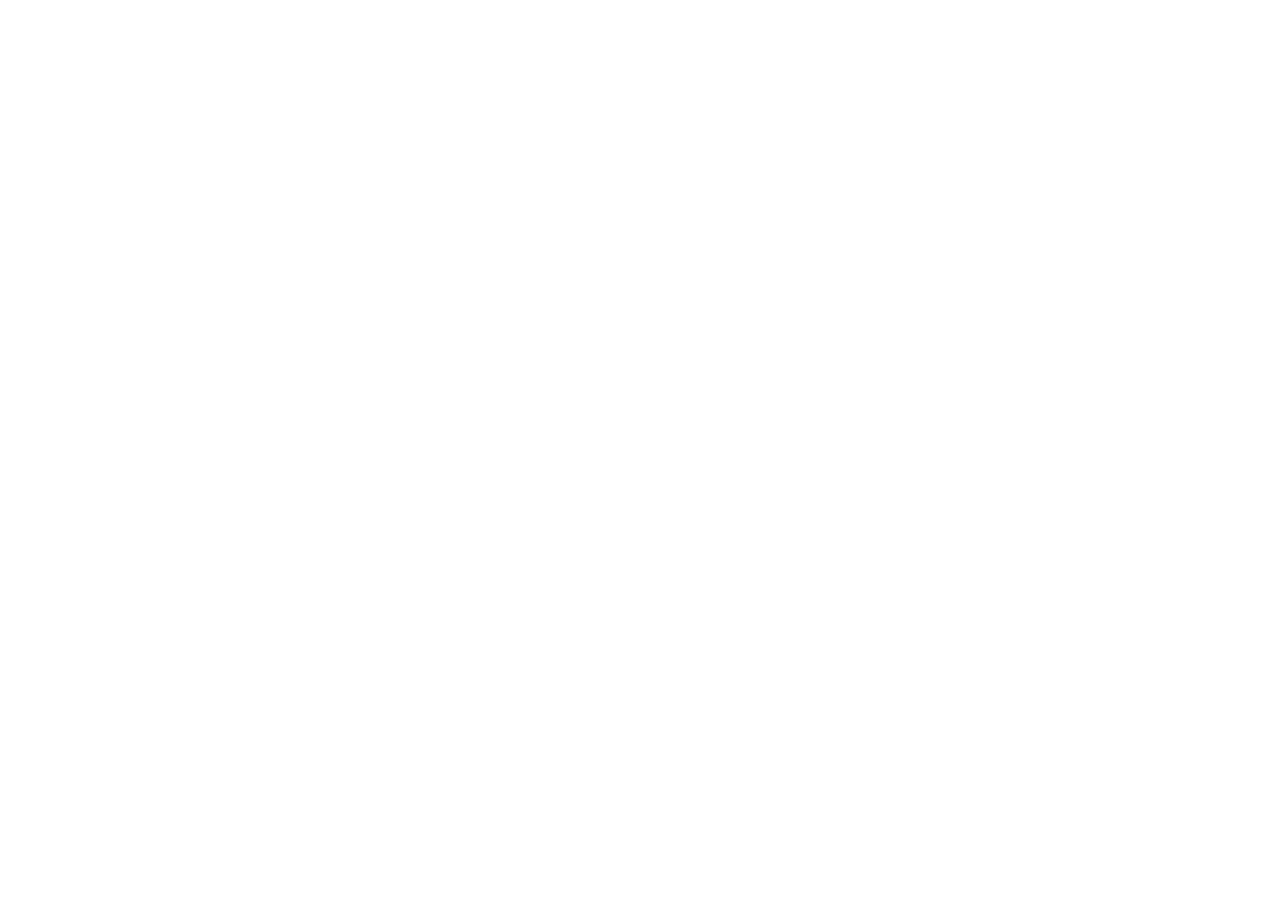
==== pagina2.html @ 8d450922 "Aanpassing" ====
<!DOCTYPE html>
<html lang="en">
<head>
    <meta charset="UTF-8">
    <meta name="viewport" content="width=device-width, initial-scale=1.0">
    <title>Document</title>
</head>
<body>
    
</body>
</html>
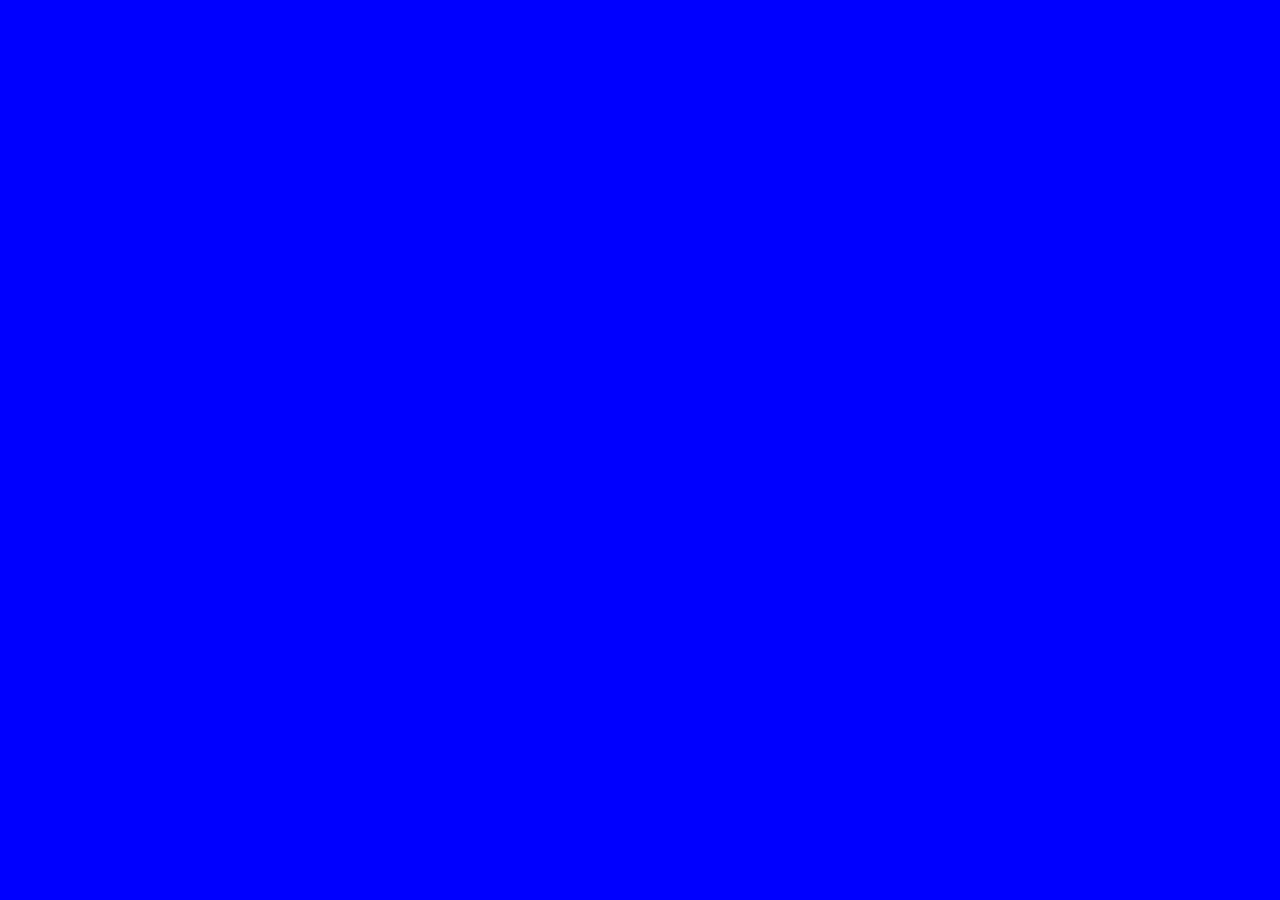
==== commit 51f46e49: "Aanpassing" ====
--- a/pagina2.html
+++ b/pagina2.html
@@ -1,11 +1,12 @@
 <!DOCTYPE html>
-<html lang="en">
+<html lang="nl">
 <head>
     <meta charset="UTF-8">
     <meta name="viewport" content="width=device-width, initial-scale=1.0">
-    <title>Document</title>
+    <title>Mijn Beekse Bergen</title>
+    <link rel="stylesheet" href="style.css">
 </head>
-<body>
+<body class="pagina2">
     
 </body>
 </html>--- a/style.css
+++ b/style.css
@@ -0,0 +1,150 @@
+/**************/
+/* CSS REMEDY */
+/**************/
+*, *::after, *::before {
+  box-sizing:border-box;  
+}
+
+
+
+
+
+
+/*********************/
+/* CUSTOM PROPERTIES */
+/*********************/
+:root {
+	padding: 0;
+	margin: 0;
+}
+
+body {
+	margin: 0;
+	font-family: sans-serif;
+}
+
+
+
+/****************/
+/* JOUW STYLING */
+/****************/
+
+/* jouw code */
+
+header {
+	position: sticky;
+	top: 0;
+	z-index: 9999;
+
+}
+
+nav {
+	background: #596831;
+}
+
+nav img {
+	position: relative;
+	height: 1.9em;
+	margin-top: 1em;
+	margin-bottom: 0.5em;
+	padding: 0;
+	right: 4rem;
+}
+
+section:nth-of-type(1) {
+	display: grid;
+	background: #f0ead9;
+	margin: 1em;
+	place-content: center;
+}
+
+video {
+	max-width: 100vw;
+}
+
+section:nth-of-type(1) h2, p {
+	display: grid;
+	place-content: center;
+}
+
+a:nth-of-type(1) {
+	color: white;
+	background: #596831;
+	font-size: 2em;
+	border: none;
+	padding: 1em;
+	margin: 3em;
+	margin-bottom: 1em;
+	margin-top: 0;
+	text-align: center;
+}
+
+a:nth-of-type(2) {
+	color: white;
+	background: #e84c0e;
+	font-size: 2em;
+	border: none;
+	padding: 1em;
+	margin: 3em;
+	margin-top: 0;
+	margin-bottom: 1em;
+	text-align: center;
+}
+
+section:nth-of-type(2) {
+	display: grid;
+	justify-content: center;
+}
+
+section:nth-of-type(2) h2 {
+	font-size: 2em;
+	font-weight: 600;
+}
+
+img {
+	width: 21em;
+	height: 15em;
+}
+
+iframe {
+	max-width: 100vw;
+}
+
+section:nth-of-type(3) {
+	margin: 1em;
+}
+
+section:nth-of-type(3) h2 {
+	font-weight: 550;
+}
+
+section:nth-of-type(3) p {
+	font-weight: 300;
+}
+
+section:nth-of-type(3) ul {
+	line-height: 2em;
+}
+
+section:nth-of-type(3) li {
+	font-weight: 300;
+	list-style: "✔️";
+}
+
+button:nth-of-type(1) {
+	background: #e84c0e;
+	border: none;
+	font-size: 1.2em;
+	padding: 2em;
+
+}
+
+button:nth-of-type(2) {
+	font-size: 1.2em;
+	background: white;
+	border-color: #7f7f7f;
+}
+
+body.pagina2 {
+	background: blue;
+}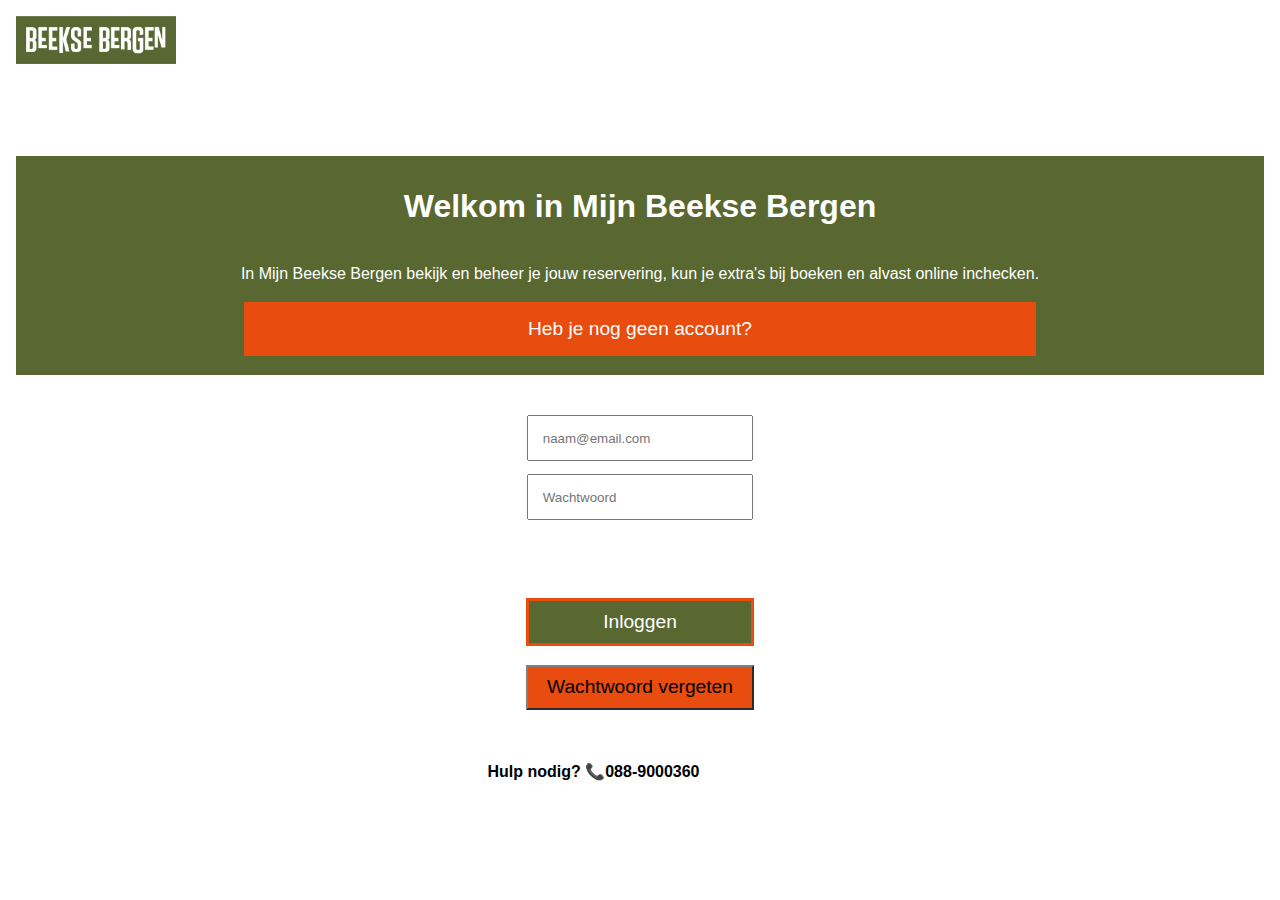
==== commit feb80396: "Aanpassing" ====
--- a/pagina2.html
+++ b/pagina2.html
@@ -7,6 +7,33 @@
     <link rel="stylesheet" href="style.css">
 </head>
 <body class="pagina2">
+    <header>
+
+        <nav>
+            <img src="images/Logo2.webp" alt="">
+            <!--Foto van https://mijn.beeksebergen.nl/-->
+        </nav>
+    </header>
+    <main>
+        <section>
+        <h1>
+            Welkom in Mijn Beekse Bergen
+        </h1>
+        <p>
+            In Mijn Beekse Bergen bekijk en beheer je jouw reservering, kun je extra's bij boeken en alvast online inchecken.
+        </p>
+        <button>
+            Heb je nog geen account?
+        </button>
+    </section>
+    <section>
+        <input type="email" placeholder="naam@email.com">
+        <input type="password" placeholder="Wachtwoord">
+        <button>Inloggen</button>
+        <button>Wachtwoord vergeten</button>
+        <h2>Hulp nodig? 📞088-9000360</h2>
+    </section>
+    </main>
     
 </body>
 </html>--- a/style.css
+++ b/style.css
@@ -21,15 +21,15 @@
 body {
 	margin: 0;
 	font-family: sans-serif;
-}
-
-
-
-/****************/
-/* JOUW STYLING */
-/****************/
-
-/* jouw code */
+	max-width: 100vw;
+}
+
+
+
+
+/***************/
+/*EERSTE PAGINA*/
+/***************/
 
 header {
 	position: sticky;
@@ -133,18 +133,119 @@
 
 button:nth-of-type(1) {
 	background: #e84c0e;
-	border: none;
+	border: #e84c0e solid;
 	font-size: 1.2em;
-	padding: 2em;
-
+	padding: .5em;
+	color: white;
 }
 
 button:nth-of-type(2) {
 	font-size: 1.2em;
 	background: white;
 	border-color: #7f7f7f;
-}
+	padding: .5em;
+}
+
+iframe {
+	width: 22em;
+	max-width: 100vw;
+}
+
+input {
+	padding: 1em;
+	margin-bottom: .5em;
+}
+
+/***************/
+/*TWEEDE PAGINA*/
+/***************/
+
 
 body.pagina2 {
-	background: blue;
+	background-image: url(images/AchtergrondLeeuw.png);
+	background-size: cover;
+    background-position: 200vw;
+    background-attachment: fixed;
+}
+
+body.pagina2 nav {
+	background-color: white;
+}
+
+body.pagina2 img {
+	position: relative;
+	width: 10em;
+	height: 3em;
+	right: -1rem;
+}
+
+body.pagina2 section:nth-of-type(1) {
+	display: grid;
+	place-content: center;
+	margin: 1em;
+	margin-top: 5em;
+	margin-bottom: 0;
+	color: white;
+	background: #596831;
+
+}
+
+body.pagina2 section:nth-of-type(1) h1, p {
+	display: grid;
+	place-content: center;
+}
+
+body.pagina2 section:nth-of-type(1) h1 {
+	margin: 1em 1em 1em 1em;
+}
+
+body.pagina2 section:nth-of-type(1) p {
+	font-weight: 300;
+	margin: 0.5em 1em 0 1em;
+}
+
+body.pagina2 section:nth-of-type(1) button {
+	padding: 1rem 2rem;
+	border: none;
+	color: white;
+	margin: 1em;
+}
+
+body.pagina2 section:nth-of-type(2) {
+	background: white;
+	margin-left: 1em;
+	margin-right: 1em;
+}
+
+body.pagina2 section:nth-of-type(2) input {
+	margin: 3em;
+	padding: 1em;
+}
+
+body.pagina2 section:nth-of-type(2) input:nth-of-type(1) {
+	margin-bottom: .5em;
+}
+
+body.pagina2 section:nth-of-type(2) input:nth-of-type(2) {
+	margin-top: .5em;
+}
+
+body.pagina2 section:nth-of-type(2) button {
+	margin: 2em;
+}
+
+body.pagina2 section:nth-of-type(2) button:nth-of-type(1) {
+	background: #596831;
+	margin-bottom: .5em;
+	padding: .5em 1em;
+}
+
+body.pagina2 section:nth-of-type(2) button:nth-of-type(2) {
+	background: #e84c0e;
+	margin-top: .5em;
+	padding: .5em 1em;
+}
+
+body.pagina2 section:nth-of-type(2) h2 {
+	font-size: 1em;
 }